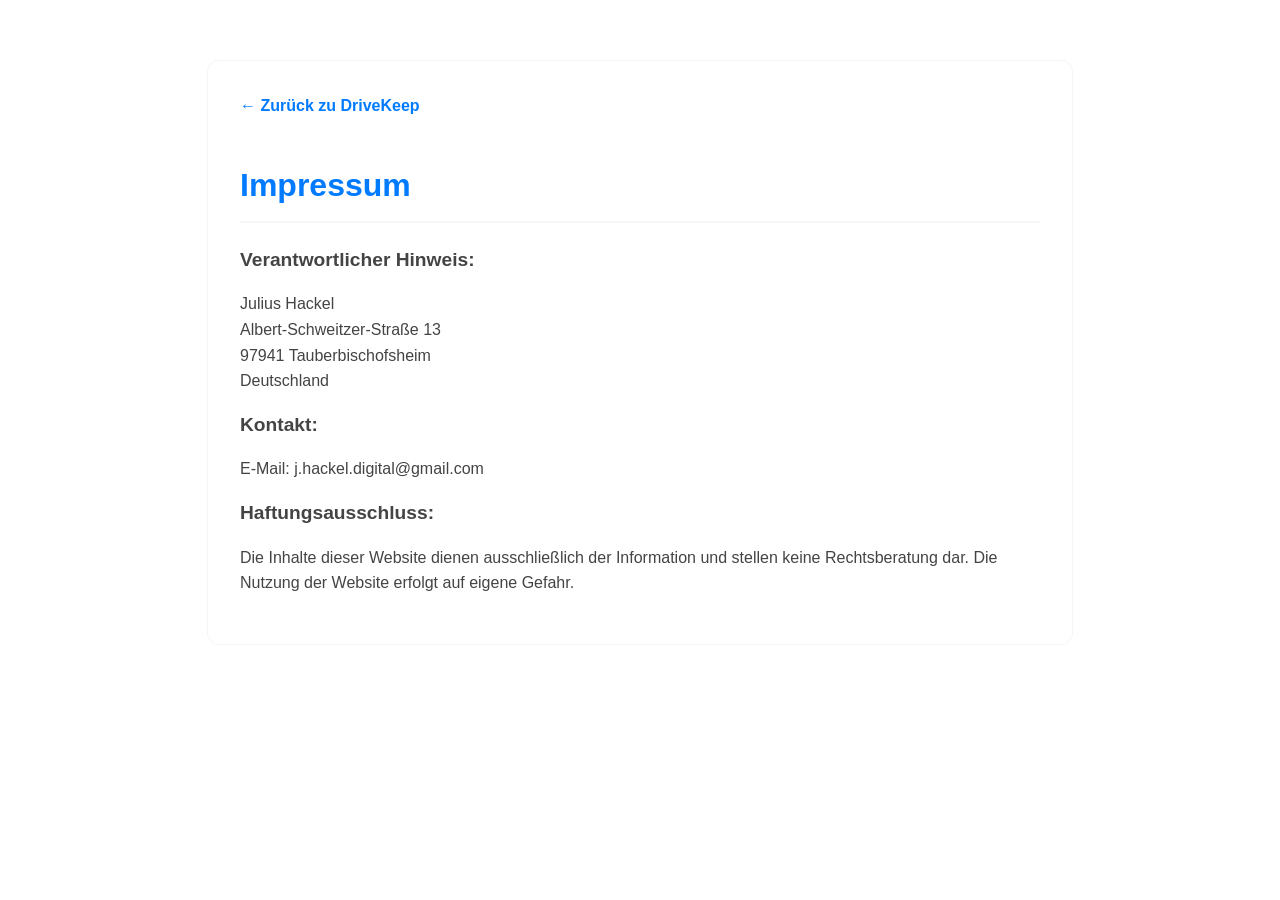
==== impressum.html @ 08da10cd "Reworked site with impressum and privacy policy" ====
<!DOCTYPE html>
<html lang="de">
<head>
    <meta charset="UTF-8">
    <meta name="viewport" content="width=device-width, initial-scale=1.0">
    <title>Impressum - DriveKeep</title>
    <style>
        :root {
            --primary-color: #007AFF;
            --bg-color: #ffffff;
            --text-color: #1d1d1f;
            --secondary-text: #86868b;
            --light-gray: #f5f5f7;
        }
        body {
            font-family: -apple-system, BlinkMacSystemFont, "Segoe UI", Roboto, Helvetica, Arial, sans-serif;
            background-color: var(--bg-color);
            color: var(--text-color);
            margin: 0;
            line-height: 1.6;
            padding: 20px;
        }
        .container {
            max-width: 800px;
            margin: 40px auto;
            padding: 2rem;
            border: 1px solid var(--light-gray);
            border-radius: 12px;
        }
        h1 {
            color: var(--primary-color);
            border-bottom: 2px solid var(--light-gray);
            padding-bottom: 10px;
        }
        h2 {
            margin-top: 2rem;
            color: #333;
        }
        p {
            margin-bottom: 1rem;
            color: #444;
        }
        .back-link {
            display: inline-block;
            margin-bottom: 20px;
            color: var(--primary-color);
            text-decoration: none;
            font-weight: bold;
        }
    </style>
</head>
<body lang="de">
    <div class="container">
        <a href="index.html" class="back-link">&larr; Zurück zu DriveKeep</a>
        <h1>Impressum</h1>
        
        <p><strong style="font-size: 1.2rem;">Verantwortlicher Hinweis:</strong></p>
        <p>
            Julius Hackel<br>
            Albert-Schweitzer-Straße 13<br>
            97941 Tauberbischofsheim<br>
            Deutschland
        </p>

        <p><strong style="font-size: 1.2rem;">Kontakt:</strong></p>
        <p>
            E-Mail: j.hackel.digital@gmail.com
        </p>

        <p><strong style="font-size: 1.2rem;">Haftungsausschluss:</strong></p>
        <p>Die Inhalte dieser Website dienen ausschließlich der Information und stellen keine Rechtsberatung dar. Die Nutzung der Website erfolgt auf eigene Gefahr.</p>
    </div>
</body>
</html>
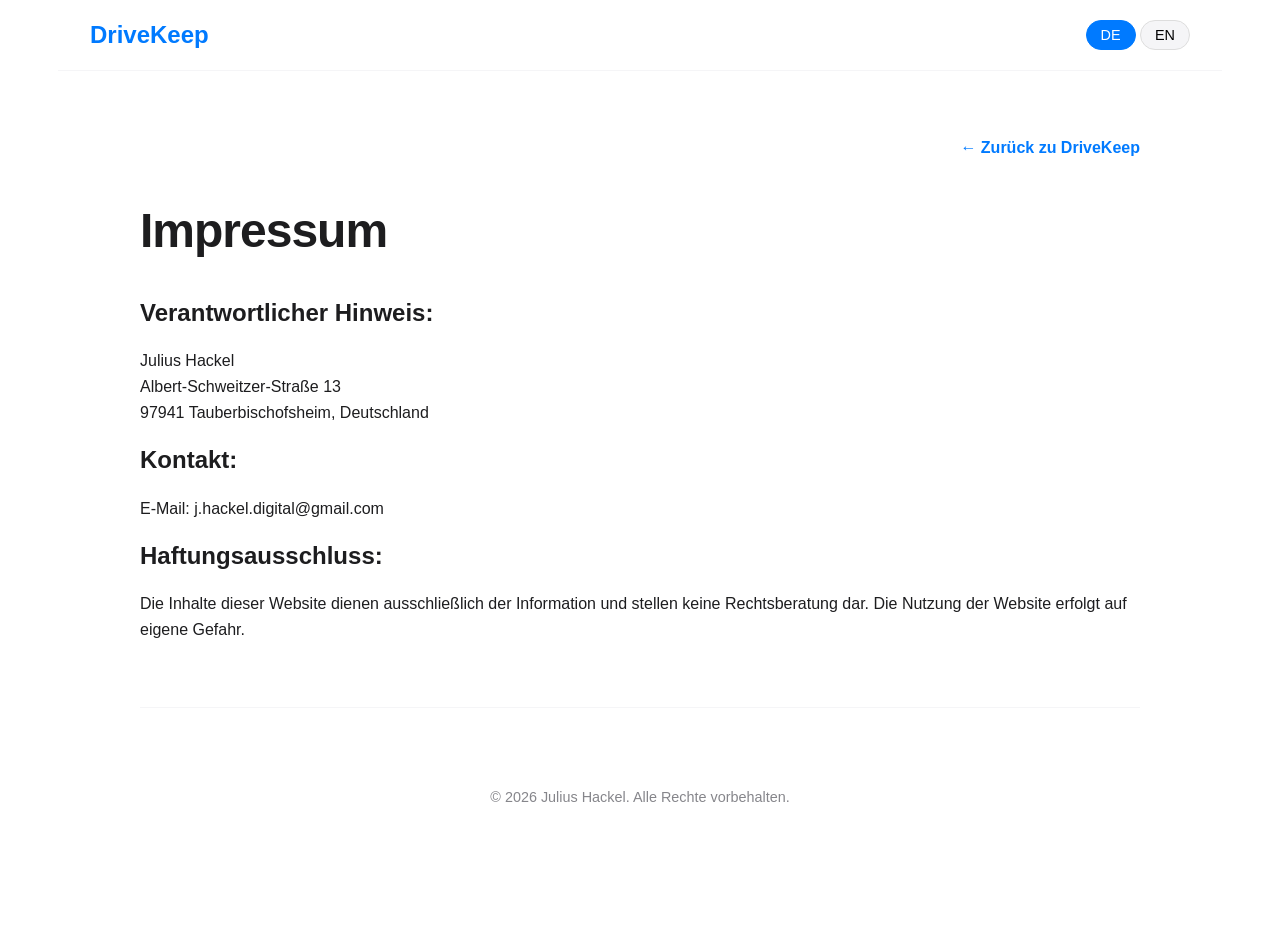
==== commit f6d1f6d2: "fixed multilanguage stuff, added local run script" ====
--- a/impressum.html
+++ b/impressum.html
@@ -4,71 +4,41 @@
     <meta charset="UTF-8">
     <meta name="viewport" content="width=device-width, initial-scale=1.0">
     <title>Impressum - DriveKeep</title>
-    <style>
-        :root {
-            --primary-color: #007AFF;
-            --bg-color: #ffffff;
-            --text-color: #1d1d1f;
-            --secondary-text: #86868b;
-            --light-gray: #f5f5f7;
-        }
-        body {
-            font-family: -apple-system, BlinkMacSystemFont, "Segoe UI", Roboto, Helvetica, Arial, sans-serif;
-            background-color: var(--bg-color);
-            color: var(--text-color);
-            margin: 0;
-            line-height: 1.6;
-            padding: 20px;
-        }
-        .container {
-            max-width: 800px;
-            margin: 40px auto;
-            padding: 2rem;
-            border: 1px solid var(--light-gray);
-            border-radius: 12px;
-        }
-        h1 {
-            color: var(--primary-color);
-            border-bottom: 2px solid var(--light-gray);
-            padding-bottom: 10px;
-        }
-        h2 {
-            margin-top: 2rem;
-            color: #333;
-        }
-        p {
-            margin-bottom: 1rem;
-            color: #444;
-        }
-        .back-link {
-            display: inline-block;
-            margin-bottom: 20px;
-            color: var(--primary-color);
-            text-decoration: none;
-            font-weight: bold;
-        }
-    </style>
+    <link rel="stylesheet" href="style.css">
 </head>
-<body lang="de">
-    <div class="container">
-        <a href="index.html" class="back-link">&larr; Zurück zu DriveKeep</a>
-        <h1>Impressum</h1>
-        
-        <p><strong style="font-size: 1.2rem;">Verantwortlicher Hinweis:</strong></p>
-        <p>
-            Julius Hackel<br>
-            Albert-Schweitzer-Straße 13<br>
-            97941 Tauberbischofsheim<br>
-            Deutschland
-        </p>
+<body>
+<nav>
+    <a href="index.html" class="logo">DriveKeep</a>
+    <div class="lang-switcher">
+        <button class="active" onclick="location.href='impressum.html'">DE</button>
+        <button onclick="location.href='impressum_en.html'">EN</button>
+    </div>
+</nav>
 
-        <p><strong style="font-size: 1.2rem;">Kontakt:</strong></p>
-        <p>
-            E-Mail: j.hackel.digital@gmail.com
-        </p>
+<div class="container">
+    <div style="text-align: right; margin-bottom: 2rem;">
+        <a href="index.html" style="color: var(--primary-color); text-decoration: none; font-weight: bold;">← Zurück zu DriveKeep</a>
+    </div>
+    
+    <h1 style="font-size: 3rem;">Impressum</h1>
+    <p><strong style="font-size: 1.5rem;">Verantwortlicher Hinweis:</strong></p>
+    <p>
+        Julius Hackel<br>
+        Albert-Schweitzer-Straße 13<br>
+        97941 Tauberbischofsheim, Deutschland
+    </p>
 
-        <p><strong style="font-size: 1.2rem;">Haftungsausschluss:</strong></p>
-        <p>Die Inhalte dieser Website dienen ausschließlich der Information und stellen keine Rechtsberatung dar. Die Nutzung der Website erfolgt auf eigene Gefahr.</p>
-    </div>
+    <p><strong style="font-size: 1.5rem;">Kontakt:</strong></p>
+    <p>
+        E-Mail: j.hackel.digital@gmail.com
+    </p>
+
+    <p><strong style="font-size: 1.5rem;">Haftungsausschluss:</strong></p>
+    <p>Die Inhalte dieser Website dienen ausschließlich der Information und stellen keine Rechtsberatung dar. Die Nutzung der Website erfolgt auf eigene Gefahr.</p>
+
+    <footer style="margin-top: 4rem; padding: 4rem 2rem; border-top: 1px solid var(--light-gray); font-size: 0.9rem; color: var(--secondary-text);">
+        <p>&copy; 2026 Julius Hackel. Alle Rechte vorbehalten.</p>
+    </footer>
+</div>
 </body>
-</html>
+</html>
--- a/style.css
+++ b/style.css
@@ -0,0 +1,233 @@
+:root {
+    --primary-color: #007AFF;
+    --bg-color: #ffffff;
+    --text-color: #1d1d1f;
+    --secondary-text: #86868b;
+    --light-gray: #f5f5f7;
+    --card-bg: #ffffff;
+    --transition: all 0.3s ease;
+}
+
+body {
+    font-family: -apple-system, BlinkMacSystemFont, "Segoe UI", Roboto, Helvetica, Arial, sans-serif;
+    background-color: var(--bg-color);
+    color: var(--text-color);
+    margin: 0;
+    padding: 0;
+    line-height: 1.6;
+    scroll-behavior: smooth;
+}
+
+nav {
+    padding: 1rem 2rem;
+    display: flex;
+    justify-content: space-between;
+    align-items: center;
+    max-width: 1100px;
+    margin: 0 auto;
+    position: sticky;
+    top: 0;
+    background: rgba(255, 255, 255, 0.8);
+    backdrop-filter: blur(10px);
+    z-index: 1000;
+    border-bottom: 1px solid var(--light-gray);
+}
+
+.logo {
+    font-size: 1.5rem;
+    font-weight: 800;
+    color: var(--primary-color);
+    text-decoration: none;
+}
+
+.lang-switcher button {
+    background: var(--light-gray);
+    border: 1px solid #ddd;
+    padding: 6px 14px;
+    border-radius: 20px;
+    cursor: pointer;
+    font-size: 0.9rem;
+    transition: var(--transition);
+}
+
+.lang-switcher button.active {
+    background: var(--primary-color);
+    color: white;
+    border-color: var(--primary-color);
+}
+
+.container {
+    max-width: 1000px;
+    margin: 0 auto;
+    padding: 4rem 2rem;
+}
+
+.hero {
+    text-align: center;
+    padding: 8rem 0 4rem;
+}
+
+h1 {
+    font-size: clamp(3rem, 8vw, 5rem);
+    margin-bottom: 1.5rem;
+    color: var(--text-color);
+    letter-spacing: -1px;
+}
+
+.hero p {
+    font-size: 1.4rem;
+    color: var(--secondary-text);
+    max-width: 750px;
+    margin: 0 auto 3rem;
+}
+
+.btn {
+    display: inline-block;
+    padding: 18px 40px;
+    background-color: var(--primary-color);
+    color: white;
+    border: none;
+    text-decoration: none;
+    border-radius: 30px;
+    transition: var(--transition);
+    font-weight: 600;
+    font-size: 1.2rem;
+    box-shadow: 0 4px 15px rgba(0, 122, 255, 0.2);
+}
+
+.btn:hover {
+    transform: translateY(-2px);
+    box-shadow: 0 8px 20px rgba(0, 122, 255, 0.4);
+    background-color: #0066cc;
+}
+
+.play-store-badge {
+    display: inline-block;
+    text-decoration: none;
+    transition: var(--transition);
+    margin-top: 1rem;
+}
+
+.play-store-badge:hover {
+    transform: scale(1.05);
+}
+
+.status-badge {
+    display: inline-block;
+    padding: 4px 12px;
+    background: #e1e1e1;
+    border-radius: 12px;
+    font-size: 0.8rem;
+    margin-bottom: 1rem;
+}
+
+.features {
+    display: grid;
+    grid-template-columns: repeat(auto-fit, minmax(300px, 1fr));
+    gap: 2.5rem;
+    margin: 6rem 0;
+}
+
+.feature-card {
+    background: var(--light-gray);
+    padding: 2.5rem;
+    border-radius: 24px;
+    transition: var(--transition);
+    border: 1px solid transparent;
+    text-align: left;
+}
+
+.feature-card:hover {
+    background: white;
+    border-color: var(--primary-color);
+    transform: translateY(-5px);
+    box-shadow: 0 15px 35px rgba(0,0,0,0.05);
+}
+
+.feature-card h3 {
+    font-size: 1.5rem;
+    margin-bottom: 1rem;
+    color: var(--primary-color);
+}
+
+.feature-card p {
+    color: var(--secondary-text);
+    margin: 0;
+    font-size: 1.1rem;
+}
+
+.screenshot-gallery {
+    display: grid;
+    grid-template-columns: repeat(auto-fit, minmax(220px, 1fr));
+    gap: 1.5rem;
+    margin-top: 4rem;
+    margin-bottom: 6rem;
+}
+
+.screenshot-gallery img {
+    width: 100%;
+    border-radius: 20px;
+    border: 1px solid #ddd;
+    box-shadow: 0 4px 12px rgba(0,0,0,0.05);
+    transition: var(--transition);
+}
+
+.screenshot-gallery img:hover {
+    transform: scale(1.03);
+    border-color: var(--primary-color);
+}
+
+.security-box {
+    background: #1d1d1f;
+    color: white;
+    padding: 4rem;
+    border-radius: 32px;
+    text-align: center;
+    margin: 6rem 0;
+}
+
+.security-box h2 {
+    font-size: 2.5rem;
+    margin-bottom: 1.5rem;
+    color: white;
+}
+
+.security-box p {
+    color: #a1a1a6;
+    max-width: 800px;
+    margin: 0 auto 2rem;
+    font-size: 1.2rem;
+}
+
+footer {
+    padding: 4rem 2rem;
+    text-align: center;
+    border-top: 1px solid var(--light-gray);
+    font-size: 0.9rem;
+    color: var(--secondary-text);
+    margin-top: 4rem;
+}
+
+.footer-links {
+    margin-bottom: 1.5rem;
+    display: flex;
+    justify-content: center;
+    gap: 2.5rem;
+}
+
+.footer-links a {
+    color: var(--secondary-text);
+    text-decoration: none;
+    transition: color 0.2s;
+}
+
+.footer-links a:hover {
+    color: var(--primary-color);
+}
+
+@media (max-width: 768px) {
+    h1 { font-size: 3rem; }
+    .container { padding: 2rem 1rem; }
+    .features { grid-template-columns: 1fr; }
+    nav { padding: 1rem; }
+}
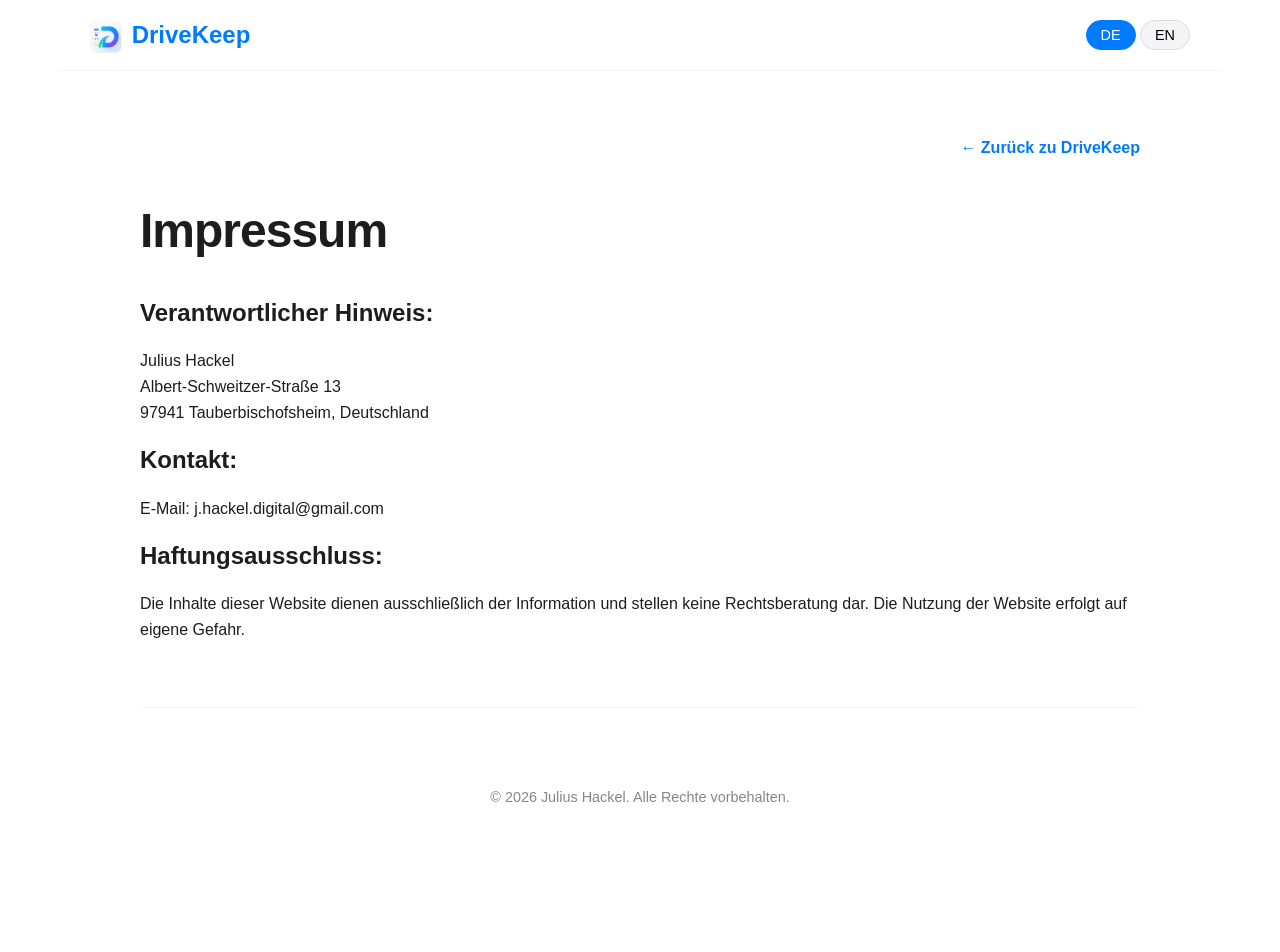
==== commit 67da0380: "SEO stuff and favicon" ====
--- a/impressum.html
+++ b/impressum.html
@@ -1,44 +1,51 @@
 <!DOCTYPE html>
 <html lang="de">
+
 <head>
     <meta charset="UTF-8">
     <meta name="viewport" content="width=device-width, initial-scale=1.0">
     <title>Impressum - DriveKeep</title>
     <link rel="stylesheet" href="style.css">
 </head>
+
 <body>
-<nav>
-    <a href="index.html" class="logo">DriveKeep</a>
-    <div class="lang-switcher">
-        <button class="active" onclick="location.href='impressum.html'">DE</button>
-        <button onclick="location.href='impressum_en.html'">EN</button>
+    <nav>
+        <a href="index.html" class="logo"><img src="res/appicon.png" alt=""
+                style="height: 32px; vertical-align: middle; margin-right: 10px;">DriveKeep</a>
+        <div class="lang-switcher">
+            <button class="active" onclick="location.href='impressum.html'">DE</button>
+            <button onclick="location.href='impressum_en.html'">EN</button>
+        </div>
+    </nav>
+
+    <div class="container">
+        <div style="text-align: right; margin-bottom: 2rem;">
+            <a href="index.html" style="color: var(--primary-color); text-decoration: none; font-weight: bold;">← Zurück
+                zu DriveKeep</a>
+        </div>
+
+        <h1 style="font-size: 3rem;">Impressum</h1>
+        <p><strong style="font-size: 1.5rem;">Verantwortlicher Hinweis:</strong></p>
+        <p>
+            Julius Hackel<br>
+            Albert-Schweitzer-Straße 13<br>
+            97941 Tauberbischofsheim, Deutschland
+        </p>
+
+        <p><strong style="font-size: 1.5rem;">Kontakt:</strong></p>
+        <p>
+            E-Mail: j.hackel.digital@gmail.com
+        </p>
+
+        <p><strong style="font-size: 1.5rem;">Haftungsausschluss:</strong></p>
+        <p>Die Inhalte dieser Website dienen ausschließlich der Information und stellen keine Rechtsberatung dar. Die
+            Nutzung der Website erfolgt auf eigene Gefahr.</p>
+
+        <footer
+            style="margin-top: 4rem; padding: 4rem 2rem; border-top: 1px solid var(--light-gray); font-size: 0.9rem; color: var(--secondary-text);">
+            <p>&copy; 2026 Julius Hackel. Alle Rechte vorbehalten.</p>
+        </footer>
     </div>
-</nav>
+</body>
 
-<div class="container">
-    <div style="text-align: right; margin-bottom: 2rem;">
-        <a href="index.html" style="color: var(--primary-color); text-decoration: none; font-weight: bold;">← Zurück zu DriveKeep</a>
-    </div>
-    
-    <h1 style="font-size: 3rem;">Impressum</h1>
-    <p><strong style="font-size: 1.5rem;">Verantwortlicher Hinweis:</strong></p>
-    <p>
-        Julius Hackel<br>
-        Albert-Schweitzer-Straße 13<br>
-        97941 Tauberbischofsheim, Deutschland
-    </p>
-
-    <p><strong style="font-size: 1.5rem;">Kontakt:</strong></p>
-    <p>
-        E-Mail: j.hackel.digital@gmail.com
-    </p>
-
-    <p><strong style="font-size: 1.5rem;">Haftungsausschluss:</strong></p>
-    <p>Die Inhalte dieser Website dienen ausschließlich der Information und stellen keine Rechtsberatung dar. Die Nutzung der Website erfolgt auf eigene Gefahr.</p>
-
-    <footer style="margin-top: 4rem; padding: 4rem 2rem; border-top: 1px solid var(--light-gray); font-size: 0.9rem; color: var(--secondary-text);">
-        <p>&copy; 2026 Julius Hackel. Alle Rechte vorbehalten.</p>
-    </footer>
-</div>
-</body>
 </html>
